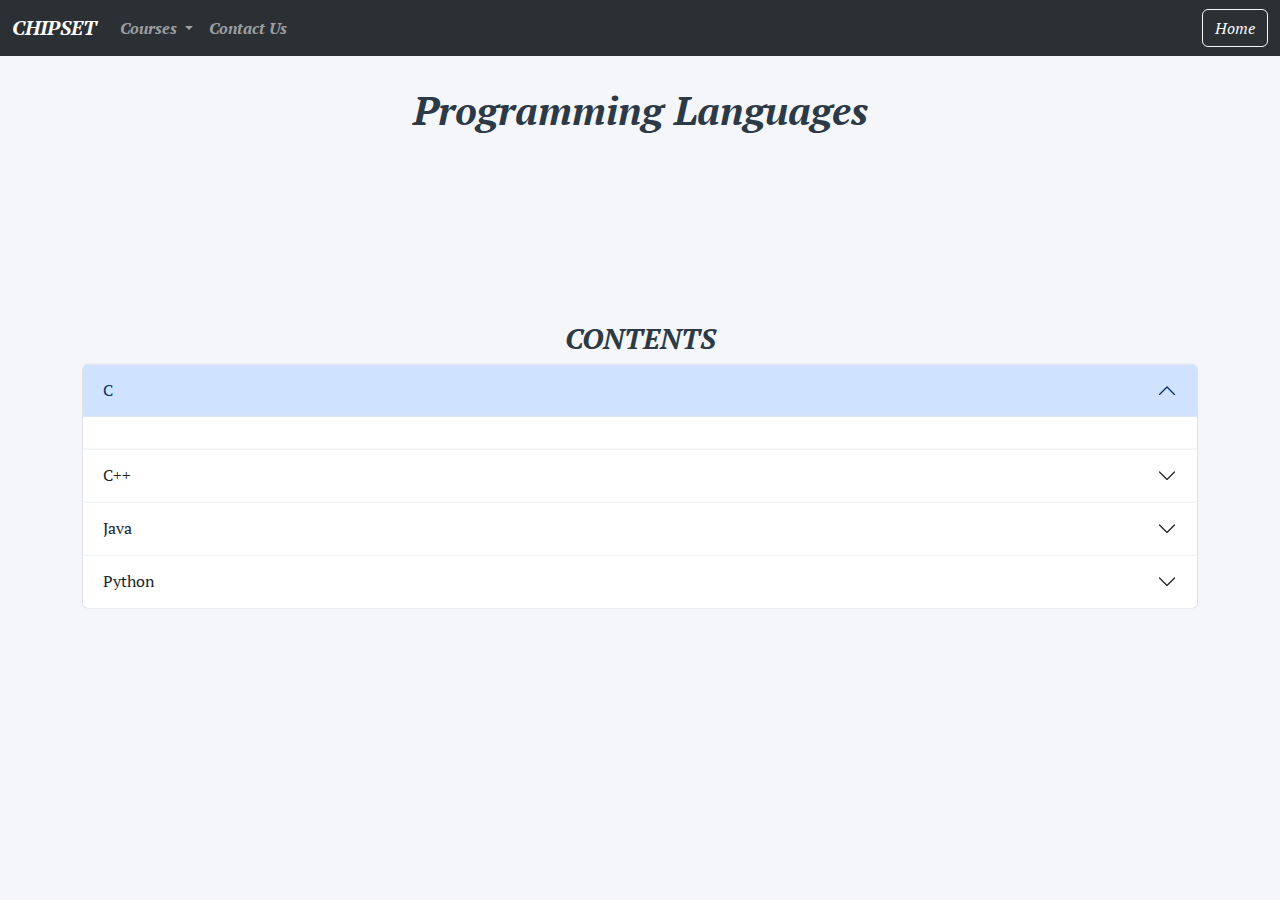
==== coding.html @ 442d8db8 "Add files via upload" ====
<!DOCTYPE html>
<html lang="en">

<head>
    <meta charset="UTF-8">
    <meta name="viewport" content="width=device-width, initial-scale=1.0">
    <title>Chipset Computers | Coding</title>
  
  <link rel="shortcut icon" href="images/clogo.png" type="image/x-icon">

    <link href="https://cdn.jsdelivr.net/npm/bootstrap@5.3.3/dist/css/bootstrap.min.css" rel="stylesheet"
        integrity="sha384-QWTKZyjpPEjISv5WaRU9OFeRpok6YctnYmDr5pNlyT2bRjXh0JMhjY6hW+ALEwIH" crossorigin="anonymous">
    <link rel="stylesheet" href="style.css">
    <script src="https://cdn.jsdelivr.net/npm/@popperjs/core@2.11.8/dist/umd/popper.min.js"
        integrity="sha384-I7E8VVD/ismYTF4hNIPjVp/Zjvgyol6VFvRkX/vR+Vc4jQkC+hVqc2pM8ODewa9r"
        crossorigin="anonymous"></script>
    <script src="https://cdn.jsdelivr.net/npm/bootstrap@5.3.3/dist/js/bootstrap.min.js"
        integrity="sha384-0pUGZvbkm6XF6gxjEnlmuGrJXVbNuzT9qBBavbLwCsOGabYfZo0T0to5eqruptLy"
        crossorigin="anonymous"></script>
</head>

<body>
    <nav class="navbar sticky-top navbar-expand-lg bg-body-tertiary bg-dark" data-bs-theme="dark">
        <div class="container-fluid">
            <a class="navbar-brand" href="index.html">CHIPSET</a>
            <button class="navbar-toggler" type="button" data-bs-toggle="collapse"
                data-bs-target="#navbarSupportedContent" aria-controls="navbarSupportedContent" aria-expanded="false"
                aria-label="Toggle navigation">
                <span class="navbar-toggler-icon"></span>
            </button>
            <div class="collapse navbar-collapse" id="navbarSupportedContent">
                <ul class="navbar-nav me-auto mb-2 mb-lg-0">


                    <li class="nav-item dropdown">
                        <a class="nav-link dropdown-toggle" href="#" role="button" data-bs-toggle="dropdown"
                            aria-expanded="false">
                            Courses
                        </a>
                        <ul class="dropdown-menu">
                            <li><a class="dropdown-item" href="computer.html">Comuter Basics</a></li>
                            <li><a class="dropdown-item" href="dtp.html">D.T.P</a></li>
                            <li><a class="dropdown-item" href="multimedia.html">MultiMedia</a></li>
                            <li><a class="dropdown-item" href="webdev.html">Web Development</a></li>
                            <li><a class="dropdown-item" href="hardware.html">Hardware</a></li>
                            <li><a class="dropdown-item" href="networking.html">NetWorking</a></li>
                            <li><a class="dropdown-item" href="coding.html">Programming Languages</a></li>
                        </ul>
                    </li>
                    <li class="nav-item">
                        <a class="nav-link " aria-current="page" href="contact.html">Contact Us</a>
                      </li>
                </ul>
                <form class="d-flex" role="search">
                    <a href="index.html" class="btn btn-outline-light">Home</a>
                </form>
            </div>
        </div>
    </nav>
    <h1 class="title">Programming Languages</h1>
    <div class="container container1">
        <h3 class="subtitle">CONTENTS</h3>
        <div class="accordion" id="accordionExample">
            <div class="accordion-item">
                <h2 class="accordion-header">
                    <button class="accordion-button" type="button" data-bs-toggle="collapse"
                        data-bs-target="#collapseOne" aria-expanded="true" aria-controls="collapseOne">
                        C
                    </button>
                </h2>
                <div id="collapseOne" class="accordion-collapse collapse show" data-bs-parent="#accordionExample">
                    <div class="accordion-body">

                    </div>
                </div>
            </div>
            <div class="accordion-item">
                <h2 class="accordion-header">
                    <button class="accordion-button collapsed" type="button" data-bs-toggle="collapse"
                        data-bs-target="#collapseTwo" aria-expanded="false" aria-controls="collapseTwo">
                        C++
                    </button>
                </h2>
                <div id="collapseTwo" class="accordion-collapse collapse" data-bs-parent="#accordionExample">
                    <div class="accordion-body">

                    </div>
                </div>
            </div>
            <div class="accordion-item">
                <h2 class="accordion-header">
                    <button class="accordion-button collapsed" type="button" data-bs-toggle="collapse"
                        data-bs-target="#collapseThree" aria-expanded="false" aria-controls="collapseThree">
                        Java
                    </button>
                </h2>
                <div id="collapseThree" class="accordion-collapse collapse" data-bs-parent="#accordionExample">
                    <div class="accordion-body">

                    </div>
                </div>
            </div>
            <div class="accordion-item">
                <h2 class="accordion-header">
                    <button class="accordion-button collapsed" type="button" data-bs-toggle="collapse"
                        data-bs-target="#collapseFour" aria-expanded="false" aria-controls="collapseThree">
                        Python
                    </button>
                </h2>
                <div id="collapseFour" class="accordion-collapse collapse" data-bs-parent="#accordionExample">
                    <div class="accordion-body">

                    </div>
                </div>
            </div>
        </div>
    </div>
</body>

</html>
---- style.css ----
@import url('https://fonts.googleapis.com/css2?family=PT+Serif:ital,wght@0,400;0,700;1,400;1,700&display=swap');

body {
    background: #f5f6fa;
    font-family: "PT Serif", serif;
    font-weight: 700;
    font-style: italic;
}

.title,
.subtitle {
   font-weight: bolder;
    text-align: center;
    margin-top: 30px;
    color: #2C3A47;
}

.courses {
    align-items: center;
    justify-content: center;
}

.card-title {
    font-weight: bolder;
    font-size: 25px;
}

.card-text {
    font-weight: 500;
    font-size: 15px;
}

.container1 {
    position: absolute;
    top: 50%;
    left: 50%;
    transform: translate(-50%, -50%);    
}
.card1,.card-body1{
    background-color: #f5f6fa;
    position: absolute;
    top: 50%;
    left: 50%;
    transform: translate(-50%, -50%);
}
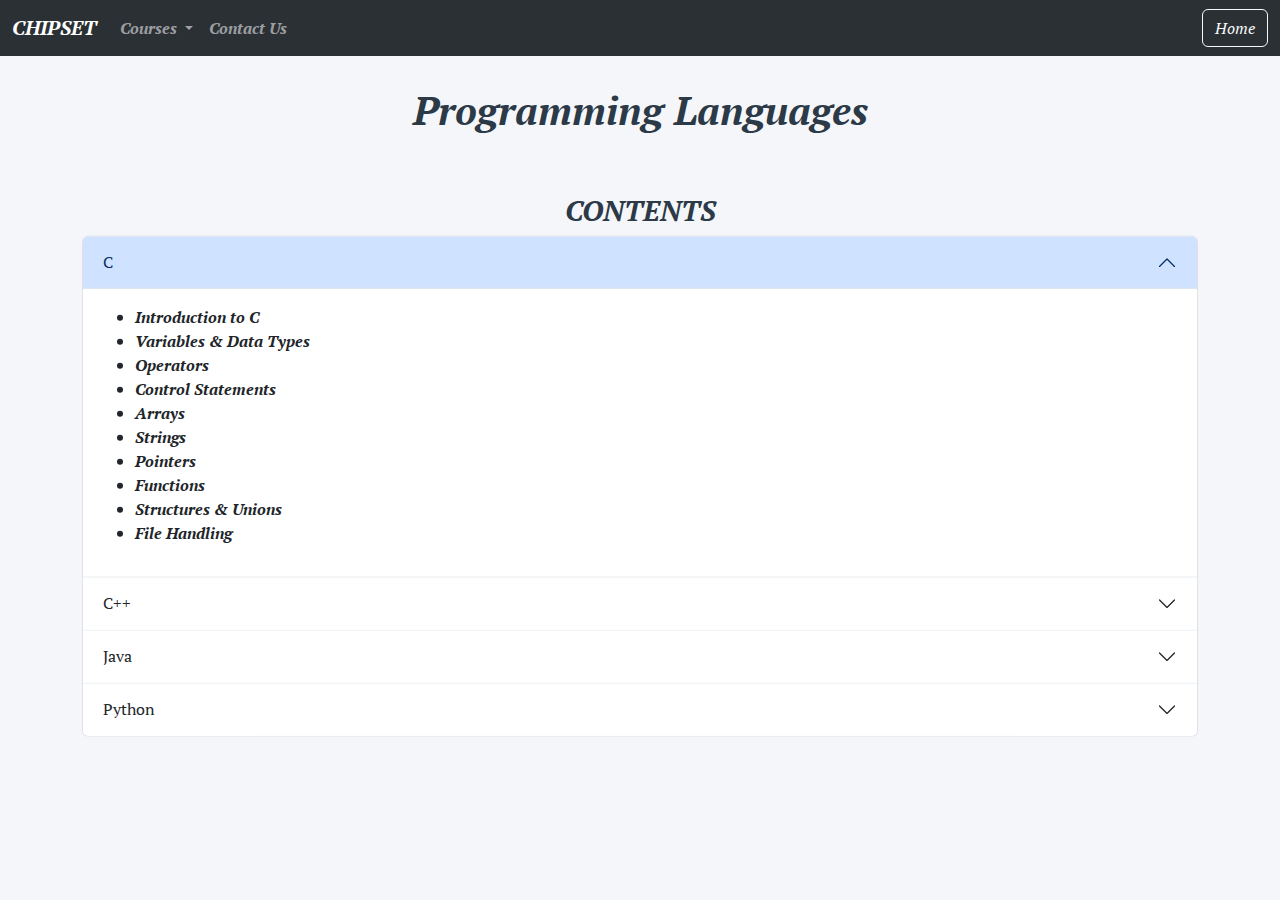
==== commit 230c53e5: "Update coding.html" ====
--- a/coding.html
+++ b/coding.html
@@ -70,7 +70,18 @@
                 </h2>
                 <div id="collapseOne" class="accordion-collapse collapse show" data-bs-parent="#accordionExample">
                     <div class="accordion-body">
-
+                        <ul>
+                            <li>Introduction to C</li>
+                            <li>Variables & Data Types</li>
+                            <li>Operators</li>
+                            <li>Control Statements</li>
+                            <li>Arrays</li>
+                            <li>Strings</li>
+                            <li>Pointers</li>
+                            <li>Functions</li>
+                            <li>Structures & Unions</li>
+                            <li>File Handling</li>
+                        </ul>
                     </div>
                 </div>
             </div>
@@ -83,7 +94,18 @@
                 </h2>
                 <div id="collapseTwo" class="accordion-collapse collapse" data-bs-parent="#accordionExample">
                     <div class="accordion-body">
-
+                         <ul>
+                            <li>Intoduction to C++</li>
+                            <li>Variables & Data Types</li>
+                            <li>Operators</li>
+                            <li>Control Statements</li>
+                            <li>Arrays</li>
+                            <li>Strings</li>
+                            <li>Functions</li>
+                            <li>Structures & Unions</li>
+                            <li>OOPs</li>
+                            <li>Exception Handling</li>
+                        </ul>
                     </div>
                 </div>
             </div>
@@ -96,7 +118,18 @@
                 </h2>
                 <div id="collapseThree" class="accordion-collapse collapse" data-bs-parent="#accordionExample">
                     <div class="accordion-body">
-
+                        <ul>
+                            <li>Intoduction to Java</li>
+                            <li>Variables & Data Types</li>
+                            <li>Operators</li>
+                            <li>Control Statements</li>
+                            <li>Arrays</li>
+                            <li>Strings</li>
+                            <li>Functions or Methods</li>
+                            <li>OOPs</li>
+                            <li>Exception Handling</li>
+                            <li>DSA</li>
+                        </ul>
                     </div>
                 </div>
             </div>
@@ -109,7 +142,21 @@
                 </h2>
                 <div id="collapseFour" class="accordion-collapse collapse" data-bs-parent="#accordionExample">
                     <div class="accordion-body">
-
+                        <ul>
+                            <li>Intoduction to Python</li>
+                            <li>Variables & Data Types</li>
+                            <li>Operators</li>
+                            <li>Control Statements</li>
+                            <li>Lists</li>
+                            <li>Tuples</li>
+                            <li>Sets</li>
+                            <li>Arrays</li>
+                            <li>Strings</li>
+                            <li>Functions or Methods</li>
+                            <li>OOPs</li>
+                            <li>Exception Handling</li>
+                            
+                        </ul>
                     </div>
                 </div>
             </div>
@@ -117,4 +164,4 @@
     </div>
 </body>
 
-</html>+</html>
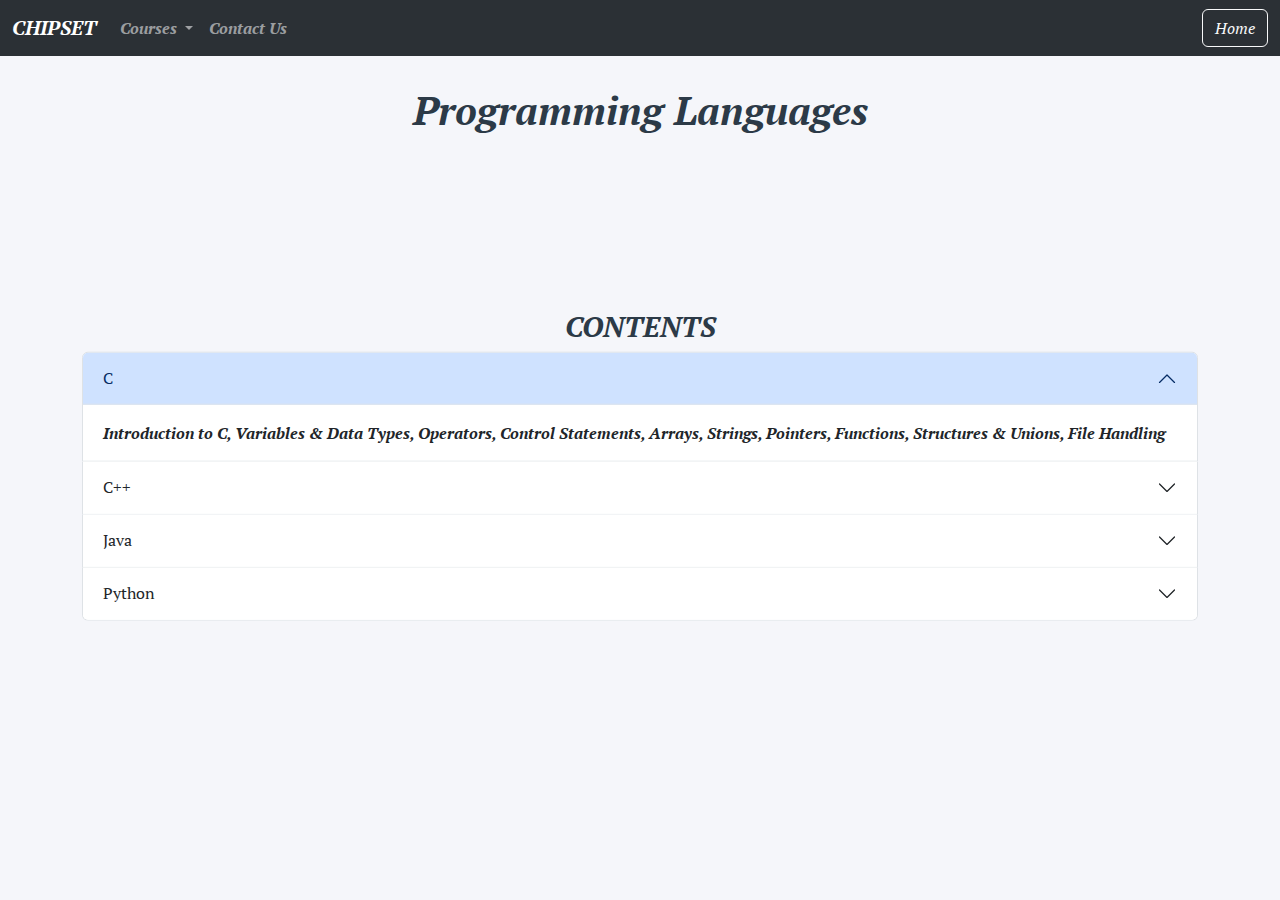
==== commit 70e87a34: "Update coding.html" ====
--- a/coding.html
+++ b/coding.html
@@ -70,18 +70,7 @@
                 </h2>
                 <div id="collapseOne" class="accordion-collapse collapse show" data-bs-parent="#accordionExample">
                     <div class="accordion-body">
-                        <ul>
-                            <li>Introduction to C</li>
-                            <li>Variables & Data Types</li>
-                            <li>Operators</li>
-                            <li>Control Statements</li>
-                            <li>Arrays</li>
-                            <li>Strings</li>
-                            <li>Pointers</li>
-                            <li>Functions</li>
-                            <li>Structures & Unions</li>
-                            <li>File Handling</li>
-                        </ul>
+                        Introduction to C, Variables & Data Types, Operators, Control Statements, Arrays, Strings, Pointers, Functions, Structures & Unions, File Handling
                     </div>
                 </div>
             </div>
@@ -94,18 +83,7 @@
                 </h2>
                 <div id="collapseTwo" class="accordion-collapse collapse" data-bs-parent="#accordionExample">
                     <div class="accordion-body">
-                         <ul>
-                            <li>Intoduction to C++</li>
-                            <li>Variables & Data Types</li>
-                            <li>Operators</li>
-                            <li>Control Statements</li>
-                            <li>Arrays</li>
-                            <li>Strings</li>
-                            <li>Functions</li>
-                            <li>Structures & Unions</li>
-                            <li>OOPs</li>
-                            <li>Exception Handling</li>
-                        </ul>
+                         Introduction to C++, Variables & Data Types, Operators, Control Statements , Arrays, Strings, Functions, Structures & Unions, File Handling, OOPs, Exception Handling
                     </div>
                 </div>
             </div>
@@ -118,18 +96,7 @@
                 </h2>
                 <div id="collapseThree" class="accordion-collapse collapse" data-bs-parent="#accordionExample">
                     <div class="accordion-body">
-                        <ul>
-                            <li>Intoduction to Java</li>
-                            <li>Variables & Data Types</li>
-                            <li>Operators</li>
-                            <li>Control Statements</li>
-                            <li>Arrays</li>
-                            <li>Strings</li>
-                            <li>Functions or Methods</li>
-                            <li>OOPs</li>
-                            <li>Exception Handling</li>
-                            <li>DSA</li>
-                        </ul>
+                        Introduction to Java, Variables & Data Types, Operators, Control Statements , Arrays, Strings, Functions or Methods, OOPs, Exception Handling, DSA
                     </div>
                 </div>
             </div>
@@ -142,21 +109,7 @@
                 </h2>
                 <div id="collapseFour" class="accordion-collapse collapse" data-bs-parent="#accordionExample">
                     <div class="accordion-body">
-                        <ul>
-                            <li>Intoduction to Python</li>
-                            <li>Variables & Data Types</li>
-                            <li>Operators</li>
-                            <li>Control Statements</li>
-                            <li>Lists</li>
-                            <li>Tuples</li>
-                            <li>Sets</li>
-                            <li>Arrays</li>
-                            <li>Strings</li>
-                            <li>Functions or Methods</li>
-                            <li>OOPs</li>
-                            <li>Exception Handling</li>
-                            
-                        </ul>
+                        Introduction to Java, Variables & Data Types, Operators, Control Statements ,Lists, Tuples, Sets, Arrays, Strings, Functions or Methods, OOPs, Exception Handling    
                     </div>
                 </div>
             </div>
